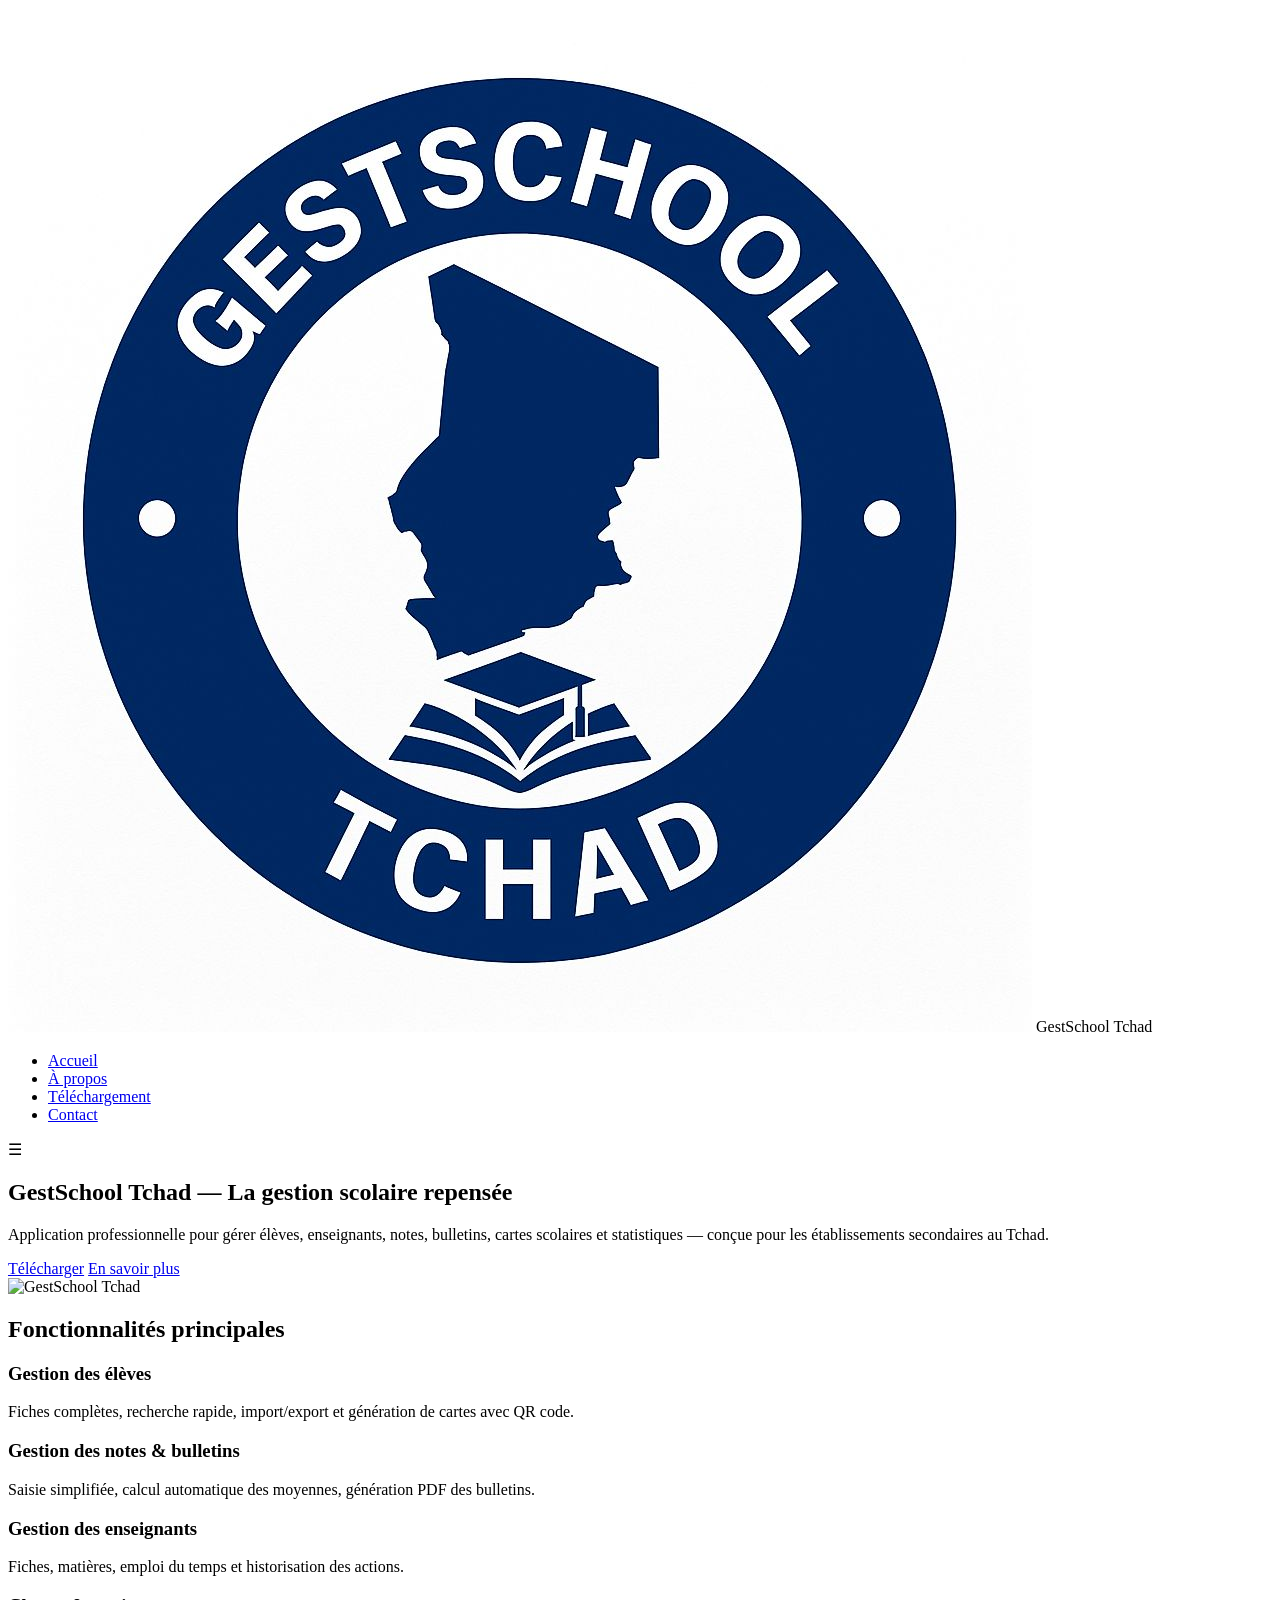
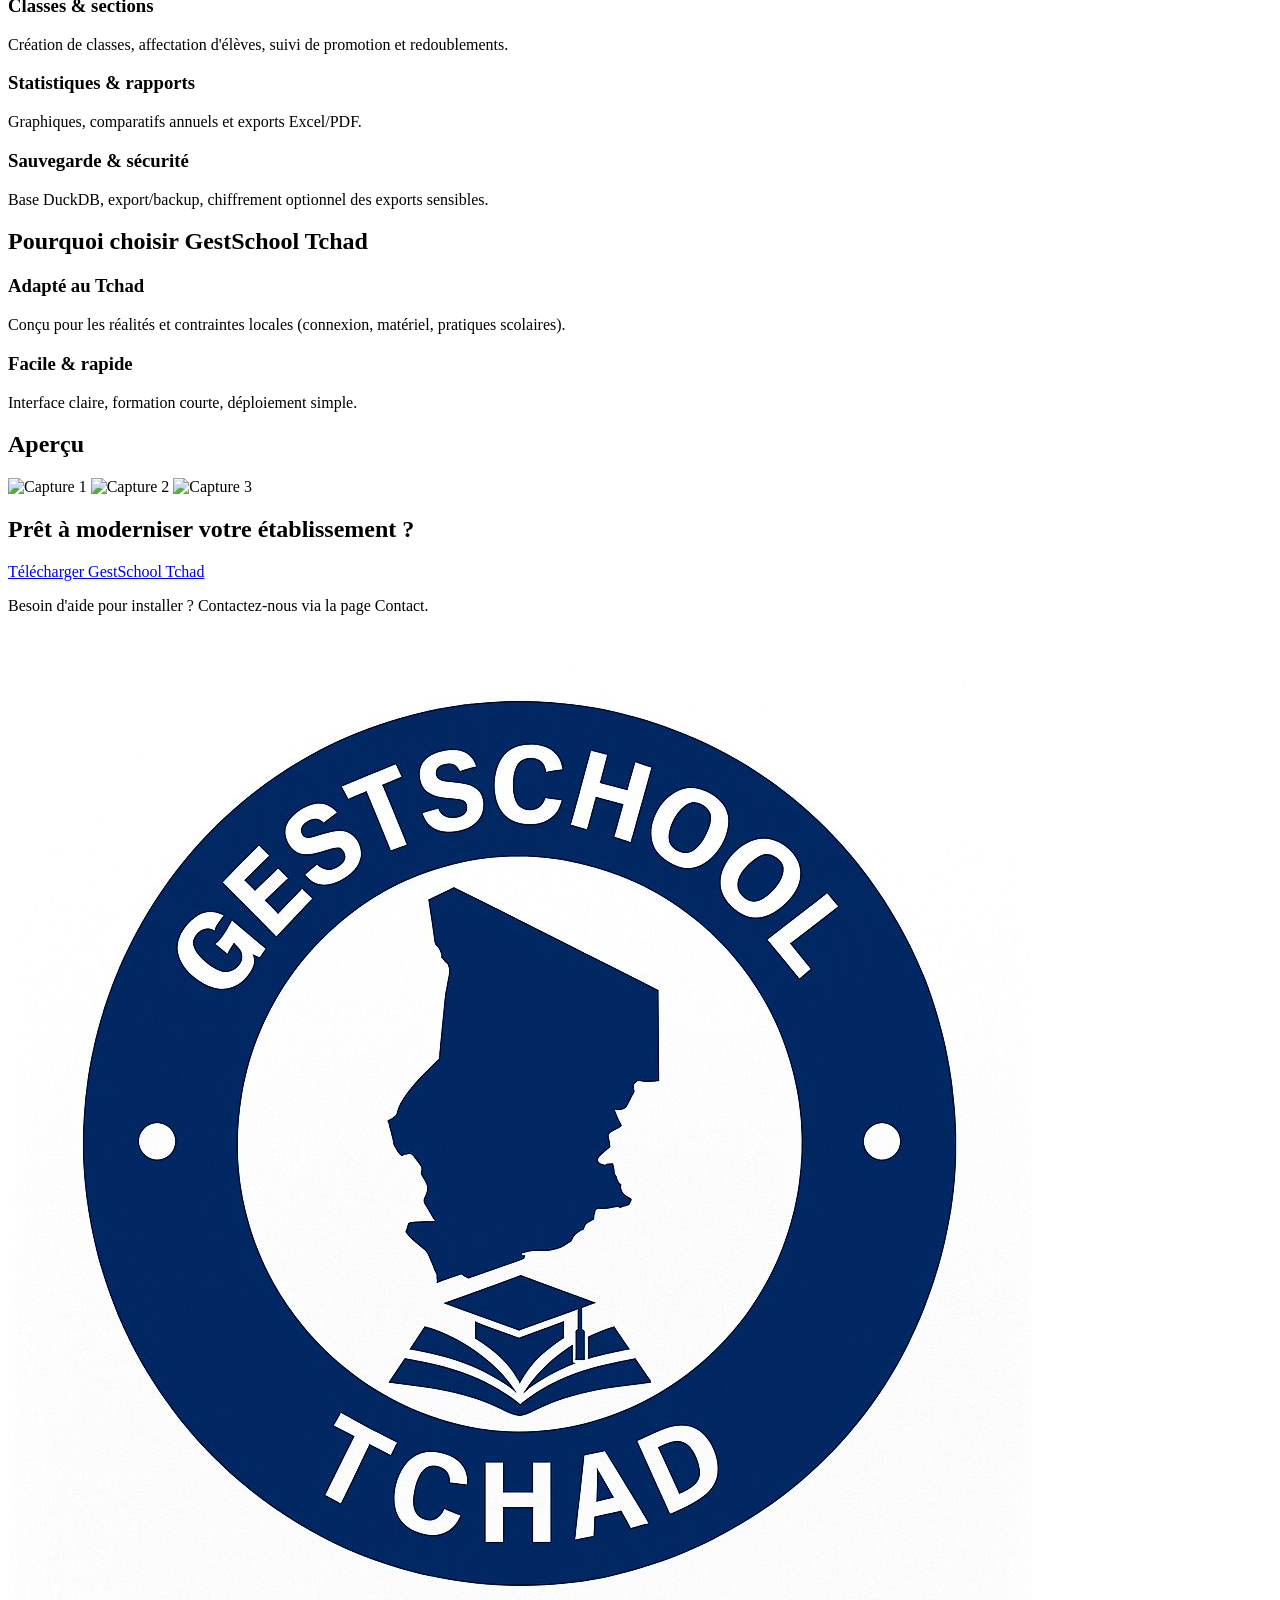
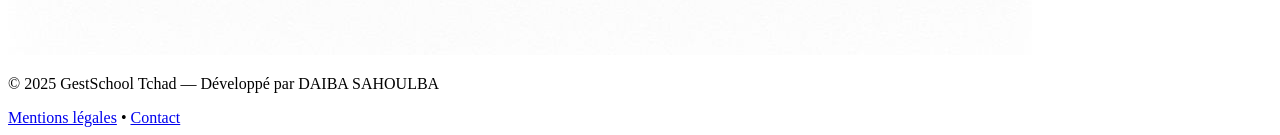
==== index.html @ 6628f623 "Update index.html" ====
<!DOCTYPE html>
<html lang="fr">
<head>
<meta charset="utf-8">
<meta name="viewport" content="width=device-width,initial-scale=1">
<title>GestSchool Tchad — Gestion scolaire moderne</title>
<meta name="description" content="GestSchool Tchad : application moderne pour la gestion administrative des établissements secondaires au Tchad. Développée par l'ingénieur DAIBA SAHOULBA.">
<link rel="icon" href="gestschooltchad.jpg">
<link rel="stylesheet" href="style.css">
<link href="https://cdnjs.cloudflare.com/ajax/libs/aos/2.3.4/aos.css" rel="stylesheet">
</head>
<body>

<header class="header">
  <div class="navbar">
    <div class="logo-area">
      <img src="gestschooltchad.jpg" alt="GestSchool Tchad" class="logo-image">
      <span class="logo-text">GestSchool Tchad</span>
    </div>

    <ul class="nav-menu">
      <li><a href="index.html" class="active">Accueil</a></li>
      <li><a href="about.html">À propos</a></li>
      <li><a href="download.html">Téléchargement</a></li>
      <li><a href="contact.html">Contact</a></li>
    </ul>

    <div class="menu-toggle" id="menuToggle">☰</div>
  </div>
</header>

<main>
  <section class="hero" data-aos="fade-up">
    <div class="hero-inner">
      <h1>GestSchool Tchad — La gestion scolaire repensée</h1>
      <p>Application professionnelle pour gérer élèves, enseignants, notes, bulletins, cartes scolaires et statistiques — conçue pour les établissements secondaires au Tchad.</p>
      <div class="hero-cta">
        <a class="btn-primary" href="download.html">Télécharger</a>
        <a class="btn-ghost" href="about.html">En savoir plus</a>
      </div>
    </div>
    <div class="hero-visual" data-aos="zoom-in">
      <img src="gestschooltchad.png" alt="GestSchool Tchad" class="hero-img">
    </div>
  </section>

  <section class="features" id="features" data-aos="fade-up">
    <h2>Fonctionnalités principales</h2>
    <div class="grid-3">
      <article class="card">
        <h3>Gestion des élèves</h3>
        <p>Fiches complètes, recherche rapide, import/export et génération de cartes avec QR code.</p>
      </article>
      <article class="card">
        <h3>Gestion des notes & bulletins</h3>
        <p>Saisie simplifiée, calcul automatique des moyennes, génération PDF des bulletins.</p>
      </article>
      <article class="card">
        <h3>Gestion des enseignants</h3>
        <p>Fiches, matières, emploi du temps et historisation des actions.</p>
      </article>
      <article class="card">
        <h3>Classes & sections</h3>
        <p>Création de classes, affectation d'élèves, suivi de promotion et redoublements.</p>
      </article>
      <article class="card">
        <h3>Statistiques & rapports</h3>
        <p>Graphiques, comparatifs annuels et exports Excel/PDF.</p>
      </article>
      <article class="card">
        <h3>Sauvegarde & sécurité</h3>
        <p>Base DuckDB, export/backup, chiffrement optionnel des exports sensibles.</p>
      </article>
    </div>
  </section>

  <section class="advantages" data-aos="fade-up">
    <h2>Pourquoi choisir GestSchool Tchad</h2>
    <div class="grid-2">
      <div class="adv">
        <h3>Adapté au Tchad</h3>
        <p>Conçu pour les réalités et contraintes locales (connexion, matériel, pratiques scolaires).</p>
      </div>
      <div class="adv">
        <h3>Facile & rapide</h3>
        <p>Interface claire, formation courte, déploiement simple.</p>
      </div>
    </div>
  </section>

  <section class="screens" data-aos="fade-up">
    <h2>Aperçu</h2>
    <div class="screenshot-row">
      <img src="screenshot1.png" alt="Capture 1" class="screenshot">
      <img src="screenshot2.png" alt="Capture 2" class="screenshot">
      <img src="screenshot3.png" alt="Capture 3" class="screenshot">
    </div>
  </section>

  <section class="cta-final" data-aos="fade-up">
    <h2>Prêt à moderniser votre établissement ?</h2>
    <a class="btn-primary large" href="download.html">Télécharger GestSchool Tchad</a>
    <p class="muted">Besoin d'aide pour installer ? Contactez-nous via la page Contact.</p>
  </section>
</main>

<footer class="site-footer">
  <div class="footer-inner">
    <img src="gestschooltchad.jpg" alt="logo" class="footer-logo">
    <p>© 2025 GestSchool Tchad — Développé par DAIBA SAHOULBA</p>
    <div class="footer-links">
      <a href="privacy.html">Mentions légales</a> • <a href="contact.html">Contact</a>
    </div>
  </div>
</footer>

<script src="https://cdnjs.cloudflare.com/ajax/libs/aos/2.3.4/aos.js"></script>
<script src="script.js"></script>
<script> AOS.init({duration:900, once:true}); </script>
</body>
</html>
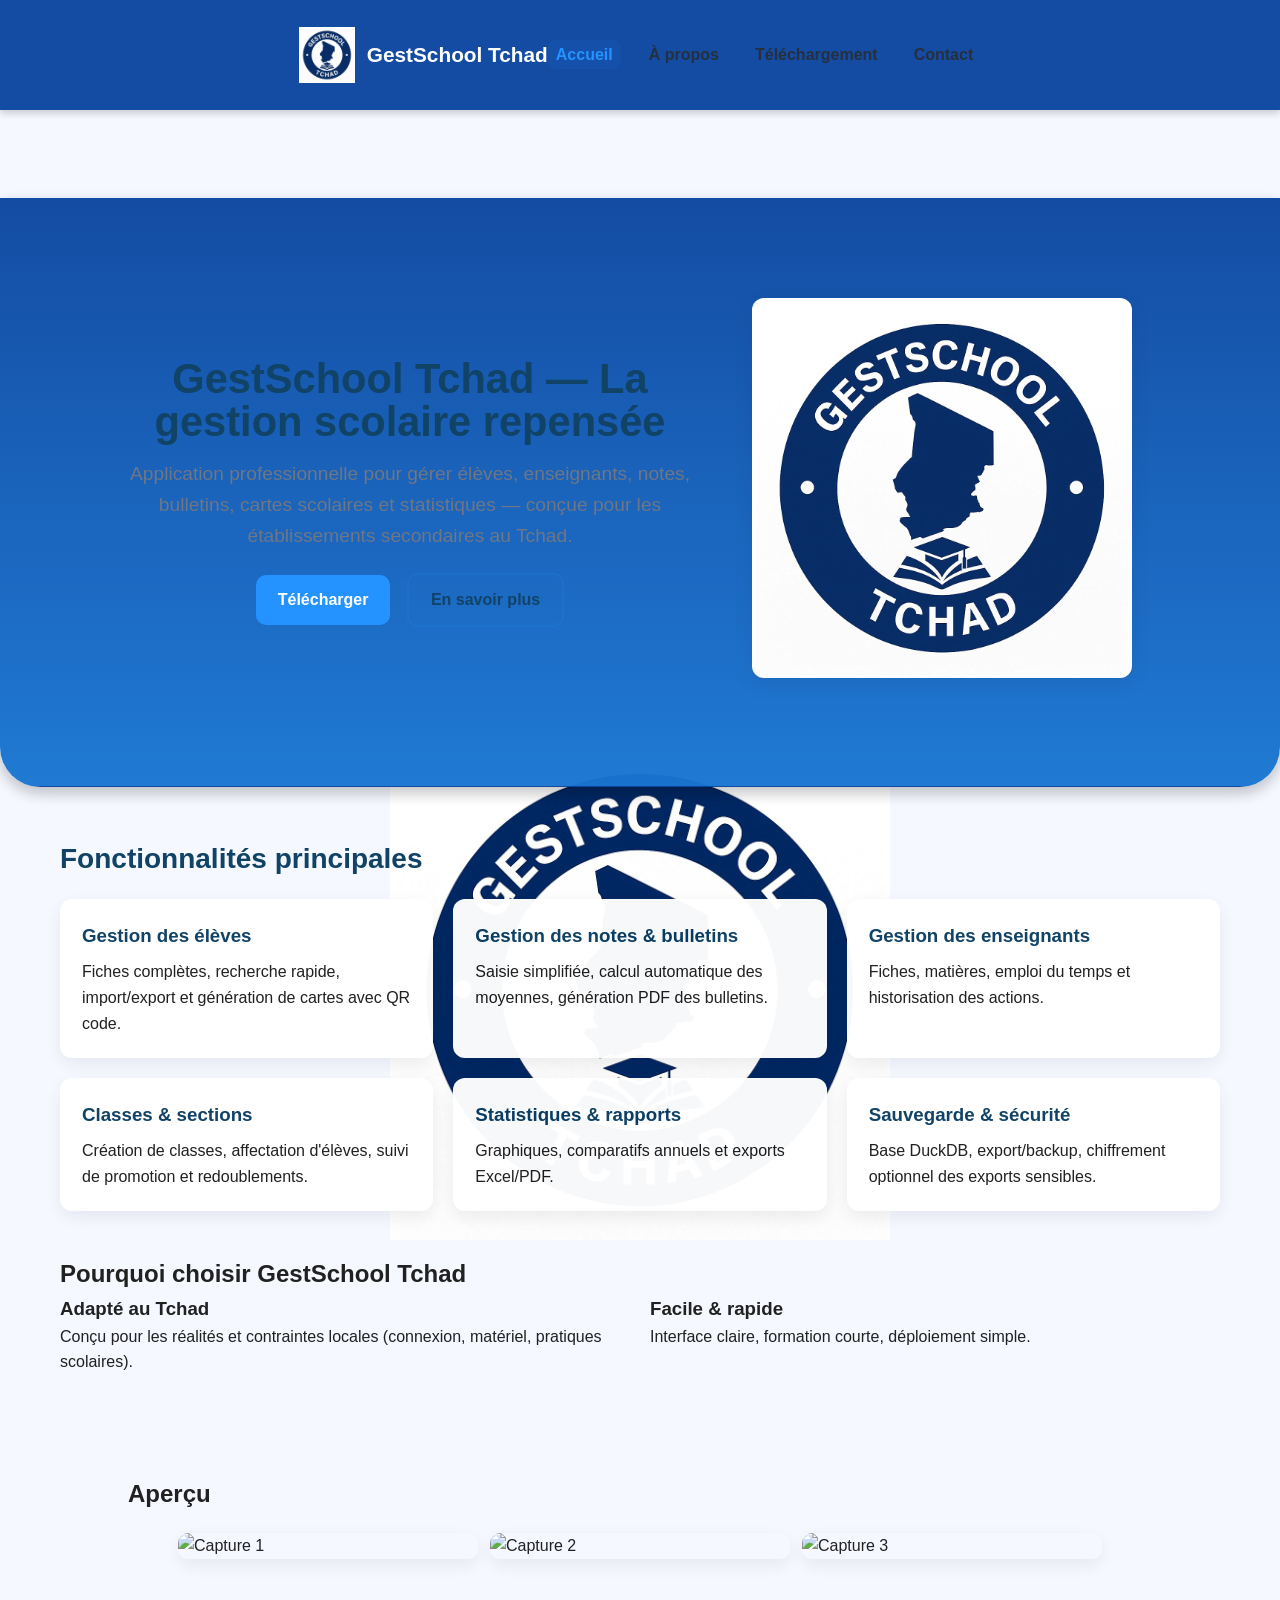
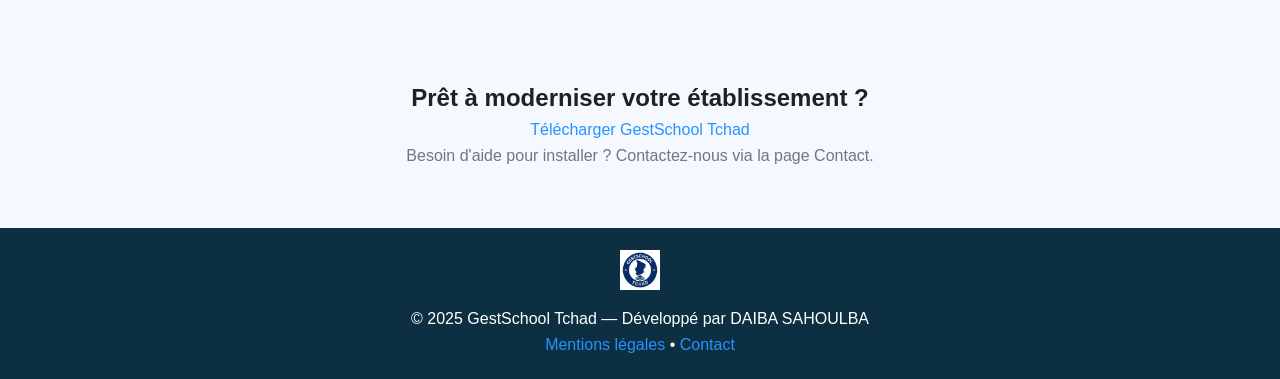
==== commit 6d56bf12: "Update index.html" ====
--- a/index.html
+++ b/index.html
@@ -40,7 +40,7 @@
       </div>
     </div>
     <div class="hero-visual" data-aos="zoom-in">
-      <img src="gestschooltchad.png" alt="GestSchool Tchad" class="hero-img">
+      <img src="gestschooltchad.jpg" alt="GestSchool Tchad" class="hero-img">
     </div>
   </section>
 
--- a/style.css
+++ b/style.css
@@ -0,0 +1,313 @@
+/* ---------------------------
+   GLOBAL
+--------------------------- */
+:root{
+  --blue:#0a3d62;
+  --accent:#1e90ff;
+  --bg:#f4f8ff;
+  --card:#ffffff;
+  --muted:#6b7280;
+  --radius:12px;
+  --shadow: 0 6px 20px rgba(10, 25, 47, 0.08);
+}
+*{box-sizing:border-box;margin:0;padding:0}
+body{font-family:Inter,system-ui,Segoe UI,Roboto,"Helvetica Neue",Arial;color:#12202b;background:var(--bg);-webkit-font-smoothing:antialiased}
+a{color:var(--accent);text-decoration:none}
+.header{position:fixed;top:0;left:0;width:100%;background:#fff;z-index:999;box-shadow:0 2px 8px rgba(10,25,47,0.06)}
+.navbar{max-width:1200px;margin:0 auto;padding:12px 20px;display:flex;align-items:center;justify-content:space-between}
+.logo-area{display:flex;align-items:center;gap:12px}
+.logo-image{width:56px;height:auto}
+.logo-text{font-weight:700;color:var(--blue);font-size:18px}
+.nav-menu{display:flex;gap:20px;list-style:none}
+.nav-menu a{padding:6px 8px;border-radius:8px;color:#1f2937;font-weight:600}
+.nav-menu a.active, .nav-menu a:hover{background:rgba(30,144,255,0.08);color:var(--accent)}
+.menu-toggle{display:none;font-size:26px;cursor:pointer}
+
+/* MAIN LAYOUT */
+main{padding-top:88px}
+
+/* HERO */
+.hero{display:grid;grid-template-columns:1fr 420px;gap:40px;align-items:center;padding:80px 20px;background:linear-gradient(135deg,var(--card),#e8f4ff);border-bottom:1px solid rgba(0,0,0,0.02)}
+.hero-inner{max-width:720px}
+.hero h1{font-size:36px;color:var(--blue);margin-bottom:18px;line-height:1.05}
+.hero p{font-size:18px;color:var(--muted);margin-bottom:22px}
+/* ------------------------------
+   GLOBAL SETTINGS
+--------------------------------*/
+body {
+    margin: 0;
+    font-family: "Poppins", sans-serif;
+    background: #f5f8ff;
+    color: #1a1a1a;
+    line-height: 1.6;
+
+    /* Logo en fond (10–15% transparence) */
+    background-image: url('gestschooltchad.jpg');
+    background-repeat: no-repeat;
+    background-position: center;
+    background-size: 500px;
+    opacity: 0.97;
+}
+
+/* Correction du background visible sur le contenu */
+body::before {
+    content: "";
+    position: fixed;
+    top: 0;
+    left: 0;
+    width: 100%;
+    height: 100%;
+    background: url('gestschooltchad.jpg') no-repeat center;
+    background-size: 500px;
+    opacity: 0.08; /* Transparence réglée ici */
+    z-index: -1;
+}
+
+/* ------------------------------
+   HEADER
+--------------------------------*/
+.header {
+    display: flex;
+    justify-content: space-between;
+    align-items: center;
+    background: #0d47a1;
+    padding: 15px 5%;
+    box-shadow: 0 3px 8px rgba(0,0,0,0.2);
+    position: sticky;
+    top: 0;
+    z-index: 1000;
+}
+
+.logo-container {
+    display: flex;
+    align-items: center;
+}
+
+.logo {
+    width: 45px;
+    margin-right: 10px;
+}
+
+.logo-text {
+    color: white;
+    font-size: 1.3rem;
+    font-weight: 700;
+}
+
+.nav a {
+    color: white;
+    margin-left: 20px;
+    text-decoration: none;
+    font-weight: 500;
+    transition: 0.3s;
+}
+
+.nav a.active,
+.nav a:hover {
+    color: #ffeb3b;
+}
+
+/* ------------------------------
+   HERO
+--------------------------------*/
+.hero {
+    text-align: center;
+    padding: 100px 10%;
+    background: linear-gradient(to bottom, #0d47a1, #1976d2);
+    color: white;
+    border-radius: 0px 0px 40px 40px;
+    margin-bottom: 50px;
+    box-shadow: 0 6px 15px rgba(0,0,0,0.25);
+}
+
+.hero h1 {
+    font-size: 2.6rem;
+    margin-bottom: 15px;
+}
+
+.hero p {
+    font-size: 1.2rem;
+}
+
+/* ------------------------------
+   SECTION STANDARD
+--------------------------------*/
+section {
+    padding: 60px 10%;
+}
+
+/* ------------------------------
+   FEATURE CARDS
+--------------------------------*/
+.feature-cards {
+    display: flex;
+    justify-content: space-between;
+    flex-wrap: wrap;
+    gap: 25px;
+}
+
+.feature-card {
+    background: white;
+    flex: 1;
+    min-width: 250px;
+    padding: 25px;
+    border-radius: 16px;
+    box-shadow: 0 8px 20px rgba(0,0,0,0.1);
+    transition: 0.4s;
+    border-top: 5px solid #0d47a1;
+}
+
+.feature-card:hover {
+    transform: translateY(-10px);
+    box-shadow: 0 12px 30px rgba(0,0,0,0.25);
+}
+
+/* ------------------------------
+   MISSION BOXES
+--------------------------------*/
+.mission-content {
+    display: flex;
+    justify-content: space-between;
+    flex-wrap: wrap;
+    gap: 25px;
+}
+
+.mission-box {
+    background: #ffffffd9;
+    padding: 25px;
+    border-radius: 16px;
+    flex: 1;
+    min-width: 270px;
+    box-shadow: 0 8px 20px rgba(0,0,0,0.1);
+    border-left: 5px solid #0d47a1;
+    transition: 0.4s;
+}
+
+.mission-box:hover {
+    transform: scale(1.02);
+    background: #e3f2fd;
+}
+
+/* ------------------------------
+   DEVELOPER SECTION
+--------------------------------*/
+.dev-container {
+    display: flex;
+    gap: 30px;
+    flex-wrap: wrap;
+    align-items: center;
+}
+
+.dev-photo {
+    width: 180px;
+    height: 180px;
+    border-radius: 100%;
+    object-fit: cover;
+    box-shadow: 0 10px 25px rgba(0,0,0,0.25);
+    border: 5px solid white;
+}
+
+.dev-text h3 {
+    font-size: 1.6rem;
+    color: #0d47a1;
+}
+
+.signature {
+    font-style: italic;
+    margin-top: 10px;
+    color: #555;
+}
+
+/* ------------------------------
+   FOOTER (CORRIGÉ ET BEAU)
+--------------------------------*/
+footer {
+    background: #0d47a1;
+    padding: 18px 10%;
+    text-align: center;
+    color: white;
+    margin-top: 60px;
+}
+
+.footer-logo {
+    width: 40px;
+    margin-bottom: 8px;
+}
+
+/* ------------------------------
+   RESPONSIVE
+--------------------------------*/
+@media (max-width: 768px) {
+    .feature-cards,
+    .mission-content,
+    .dev-container {
+        flex-direction: column;
+    }
+
+    .hero h1 {
+        font-size: 2rem;
+    }
+}
+.hero-cta .btn-primary{display:inline-block;padding:12px 22px;background:var(--accent);color:#fff;border-radius:10px;font-weight:700;margin-right:12px}
+.btn-ghost{display:inline-block;padding:12px 22px;border-radius:10px;border:2px solid rgba(30,144,255,0.12);background:transparent;color:var(--blue);font-weight:700}
+.hero-img{width:100%;max-width:380px;border-radius:12px;box-shadow:var(--shadow)}
+
+/* GRID helper */
+.grid-3{display:grid;grid-template-columns:repeat(3,1fr);gap:20px}
+.grid-2{display:grid;grid-template-columns:repeat(2,1fr);gap:20px}
+.card{background:var(--card);padding:22px;border-radius:12px;box-shadow:var(--shadow)}
+.muted{color:var(--muted)}
+
+/* FEATURES */
+.features{max-width:1200px;margin:44px auto;padding:0 20px}
+.features h2{font-size:28px;color:var(--blue);margin-bottom:18px}
+.card h3{margin-bottom:8px;color:var(--blue)}
+
+/* ADVANTAGES */
+.advantages{max-width:1200px;margin:40px auto;padding:0 20px}
+
+/* SCREENSHOTS */
+.screenshot-row{display:flex;gap:12px;justify-content:center;flex-wrap:wrap;margin-top:20px}
+.screenshot{width:300px;border-radius:10px;box-shadow:var(--shadow)}
+
+/* DEVELOPER */
+.dev-container{display:flex;gap:24px;align-items:center;max-width:1000px;margin:24px auto;padding:0 20px}
+.dev-photo{width:200px;height:200px;border-radius:12px;object-fit:cover;box-shadow:var(--shadow)}
+.dev-text h3{color:var(--blue);margin-bottom:8px}
+.signature{font-style:italic;color:var(--accent);margin-top:8px}
+
+/* CTA FINAL */
+.cta-final{max-width:900px;margin:40px auto;text-align:center;padding:20px}
+
+/* FOOTER */
+.site-footer{background:#05293b;color:#ffffff;padding:22px 0;margin-top:40px}
+.footer-inner{max-width:1200px;margin:0 auto;text-align:center}
+
+/* FORM / DOWNLOAD PAGE SPECIFIC */
+.section-download,.section-form,.section-download .btn-download{max-width:980px;margin:40px auto;padding:30px;border-radius:12px;background:#eaf4ff;text-align:center}
+.section-download h1{color:var(--blue);margin-bottom:12px}
+.section-form form{display:flex;flex-direction:column;align-items:center;gap:12px}
+.section-form input,.section-form textarea{width:90%;max-width:720px;padding:12px;border-radius:8px;border:1px solid #d3dce6}
+
+/* CONTACT PAGE */
+.contact-hero{padding:60px 20px;text-align:center}
+.contact-cards .card{text-align:center}
+
+/* RESPONSIVE */
+@media (max-width:1100px){
+  .hero{grid-template-columns:1fr 320px;padding:60px 18px}
+  .grid-3{grid-template-columns:repeat(2,1fr)}
+}
+@media (max-width:800px){
+  .nav-menu{display:none;position:absolute;right:16px;top:70px;background:#fff;padding:16px;border-radius:10px;flex-direction:column;gap:12px;box-shadow:var(--shadow)}
+  .menu-toggle{display:block}
+  .hero{grid-template-columns:1fr;padding:40px 16px}
+  .grid-3{grid-template-columns:1fr}
+  .dev-container{flex-direction:column;text-align:center}
+  .screenshot{width:90%}
+}
+@media (max-width:420px){
+  .hero h1{font-size:22px}
+  .hero p{font-size:15px}
+  .logo-image{width:46px}
+}
